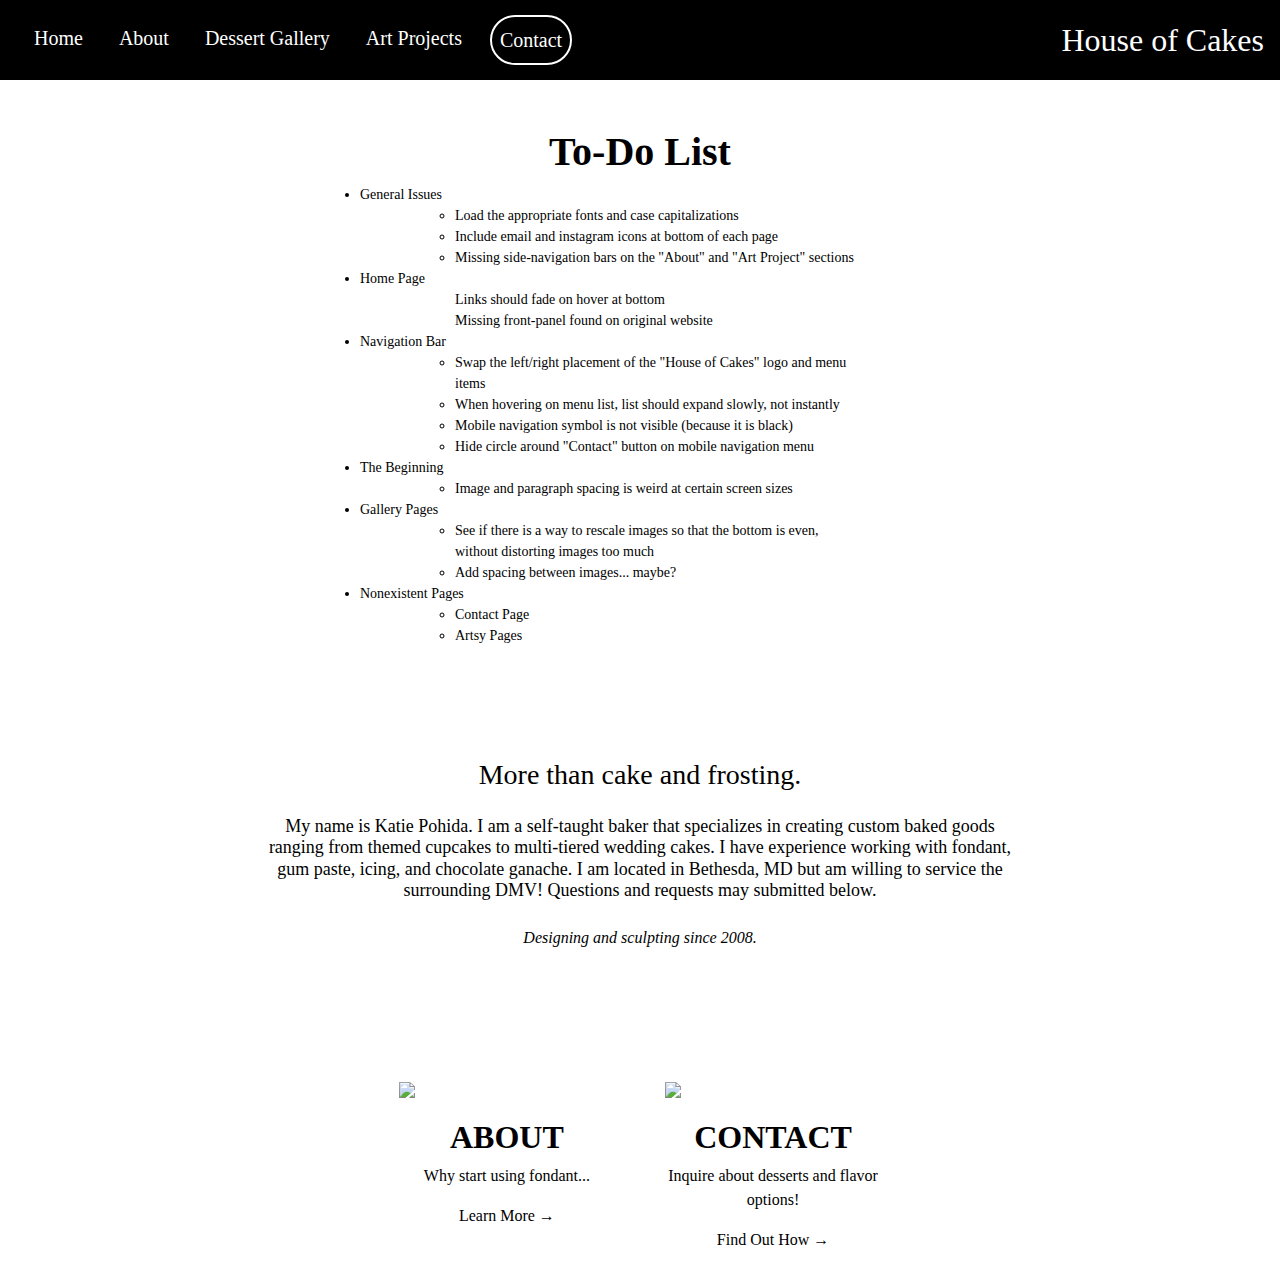
==== index.html @ d574bda6 "First draft of website" ====
<!DOCTYPE html>
<html>

<head>
    <title>House of Cakes</title>
    <!-- Required  meta tags -->
    <meta charset="utf-8">
    <meta name="viewport" content="width=device-width, initial-scale=1.0, shrink-to-fit=no">

    <!-- Bootstrap CSS and main CSS-->
    <link rel="stylesheet" href="https://stackpath.bootstrapcdn.com/bootstrap/4.3.1/css/bootstrap.min.css" integrity="sha384-ggOyR0iXCbMQv3Xipma34MD+dH/1fQ784/j6cY/iJTQUOhcWr7x9JvoRxT2MZw1T" crossorigin="anonymous">
    <link rel="stylesheet" href="./main.css" />
    <link rel="stylesheet" href="./fonts.css" />

    <!-- jQuery, Popper.js, Bootstrap JS -->
    <script src="https://code.jquery.com/jquery-3.3.1.slim.min.js" integrity="sha384-q8i/X+965DzO0rT7abK41JStQIAqVgRVzpbzo5smXKp4YfRvH+8abtTE1Pi6jizo" crossorigin="anonymous"></script>
    <script src="https://cdnjs.cloudflare.com/ajax/libs/popper.js/1.14.7/umd/popper.min.js" integrity="sha384-UO2eT0CpHqdSJQ6hJty5KVphtPhzWj9WO1clHTMGa3JDZwrnQq4sF86dIHNDz0W1" crossorigin="anonymous"></script>
    <script src="https://stackpath.bootstrapcdn.com/bootstrap/4.3.1/js/bootstrap.min.js" integrity="sha384-JjSmVgyd0p3pXB1rRibZUAYoIIy6OrQ6VrjIEaFf/nJGzIxFDsf4x0xIM+B07jRM" crossorigin="anonymous"></script>
</head>

<body class="mt-3 pt-3">

<!-- Navigation bar -->
<nav class="navbar navbar-expand-md navbar-light fixed-top bg-black" >

  <button class="navbar-toggler" type="button" data-toggle="collapse" data-target="#navbarText" aria-controls="navbarText" aria-expanded="false" aria-label="Toggle navigation">
    <span class="navbar-toggler-icon"></span>
  </button>

  <div class="collapse navbar-collapse" id="navbarText">

    <ul class="navbar-nav mr-auto">

      <li class="nav-item active-item">
        <a class="nav-link" href="./index.html">Home <span class="sr-only">(current)</span></a>
      </li>

      <li class="nav-item dropdown">
      <a class="nav-link" href="./the-beginning.html" data-toggle="dropdown">About</a>
        <ul class="dropdown-menu">
          <li><a class="dropdown-item" href="./the-beginning.html">The Beginning</a></li>
          <li><a class="dropdown-item" href="./ordering-options.html">Dessert Options</a></li>
        </ul>
      </li>

      <li class="nav-item dropdown">
      <a class="nav-link" href="./gallery.html" data-toggle="dropdown">Dessert Gallery</a>
        <ul class="dropdown-menu">
          <li><a class="dropdown-item" href="./gallery.html">Cakes</a></li>
          <li><a class="dropdown-item" href="./cupcakes.html">Cupcakes</a></li>
          <li><a class="dropdown-item" href="./cakepops.html">Cake Pops</a></li>
          <li><a class="dropdown-item" href="./misc.html">Miscellaneous</a></li>
        </ul>
      </li>

      <li class="nav-item dropdown">
      <a class="nav-link" href="./drawing-out-a-cure.html" data-toggle="dropdown">Art Projects</a>
        <ul class="dropdown-menu">
          <li><a class="dropdown-item" href="./construction.html">Drawing Out a Cure</a></li>
          <li><a class="dropdown-item" href="./construction.html">Artful Living Event</a></li>
          <li><a class="dropdown-item" href="./construction.html">Miscellaneous</a></li>
        </ul>
      </li>

      <li class="nav-item">
        <a class="nav-link" id="contactfade" href="./contact.html">Contact</a>
      </li>

    </ul>

    <a href="./index.html">
      <span class="navbar-text desktop" style="font-size: 32px; color:white">
        House of Cakes
      </span>
    </a>

  </div>

</nav>

<!-- Front Page Panel -->


<!-- To-Do List -->
<div class="container-fluid d-flex justify-content-center mt-5">
  <div class="row mt-5" style="max-width:800px">
    <div class="col-12">
      <h1 style="text-align:center"> To-Do List</h1>
      <ul>
        <li>General Issues
          <ul>
            <li>Load the appropriate fonts and case capitalizations</li>
            <li>Include email and instagram icons at bottom of each page</li>
            <li>Missing side-navigation bars on the "About" and "Art Project" sections</li>
          </ul>
        </li>
        <li>Home Page
          <ul>Links should fade on hover at bottom</ul>
          <ul>Missing front-panel found on original website</ul>
        </li>
        <li>Navigation Bar
          <ul>
            <li>Swap the left/right placement of the "House of Cakes" logo and menu items</li>
            <li>When hovering on menu list, list should expand slowly, not instantly</li>
            <li>Mobile navigation symbol is not visible (because it is black)</li>
            <li>Hide circle around "Contact" button on mobile navigation menu</li>
          </ul>
        </li>
        <li>The Beginning
          <ul>
            <li>Image and paragraph spacing is weird at certain screen sizes</li>
          </ul>
        </li>
        <li>Gallery Pages
          <ul>
            <li>See if there is a way to rescale images so that the bottom is even, without distorting images too much</li>
            <li>Add spacing between images... maybe?</li>
          </ul>
        </li>
        <li>Nonexistent Pages
          <ul>
            <li>Contact Page</li>
            <li>Artsy Pages</li>
          </ul>
        </li>
      </ul>
    </div>
  </div>
</div>

<!-- More Than Cake and Frosting -->
<div class="container-fluid d-flex justify-content-center mt-5">
  <div class="row mt-5" style="max-width:800px">
    <div class="col-12">
      <h5 class="text-center" style="font-size:28px;">More than cake and frosting.</h5>
      <h5 class="text-center my-4" style="font-size:18px; ">My name is Katie Pohida. I am a self-taught baker that specializes in creating custom baked goods ranging from themed cupcakes to multi-tiered wedding cakes. I have experience working with fondant, gum paste, icing, and chocolate ganache. I am located in Bethesda, MD but am willing to service the surrounding DMV! Questions and requests may submitted below.</h5>
      <p class="text-center"><i>Designing and sculpting since 2008.</i></p>
    </div>
  </div>
</div>

<!-- About and Contact Panels -->
<div class="container-fluid d-flex justify-content-center mt-5">
  <div class="row justify-content-center mt-5">

    <div class="col-md-6" style="max-width:500px">
        <h1><img style="text-align:center; width:100%" src="./Images/MainPageImage1.jpg"></h1>
        <h2 style="text-align:center;">ABOUT</h2>
        <p style="text-align:center;">Why start using fondant...</p>
        <a href="./the-beginning.html" style="text-decoration : none"><p style="text-align:center;">Learn More &#8594;</p></a>
    </div>

    <div class="col-md-6" style="max-width:500px">
        <h1><img style="text-align:center; width:100%" src="./Images/MainPageImage2.jpg"></h1>
        <h2 style="text-align:center;">CONTACT</h2>
        <p style="text-align:center;">Inquire about desserts and flavor options! </p>
        <a href="./contact.html" style="text-decoration : none"><p style="text-align:center;">Find Out How &#8594;</p></a>
    </div>

  </div>
</div>

</body>
</html>
---- main.css ----
/* Color Palettes: 
https://coolors.co/1fa0db-4fcde0-dff2f5-015982-09212b
#DFF2F5 - Azure Web X 11 Color
#4FCDE0 - Sky Blue Crayola
#1FA0DB - Carolina Blue
#015982 - Blue Sapphire 
#09212B - Rich Black FOGRA 29
*/

/* Project Palettes:
https://coolors.co/a4303f-870058-d4df93-6b654b-f9b5ac-82a6b1-ff923f-004643
#A4303F - Vivid Burgundy
#870058 - Pansy Purple
#D4DF9E - Yellow Green Crayola
#6B654B - Gold Fusion
#F9B5AC - Melon
#82A6B1 - Pewter Blue
#FF934F - Atomic Tangerine
#004643 - Warm Black
*/


/* General Formatting (3797d6) */
body {
    background-color: white;
}

h1 {
    font-family: 'Ubuntu';
    font-weight: bold;
    font-style: normal;
    color: black;
    text-align: left;
    padding-left: 10px;
    padding-right: 10px;
}

h2 {
    font-family: 'Ubuntu';
    font-weight: bold;
    font-style: normal;
    color: black;
    text-align: left;
    padding-left: 10px;
    padding-right: 10px;
}

h3 {
    font-family: 'Ubuntu';
    font-weight: 300;
    font-style: normal;
    color: black;
    text-align: left;
    padding-left: 10px;
    padding-right: 10px;
}

h4 {
    font-family: 'Lora';
    font-weight: bold;
    font-style: normal;
    color: black;
    text-align: left;
    padding-left: 10px;
    padding-right: 10px;
}

h5 {
    font-family: 'Lora';
    font-weight: 300;
    font-style: normal;
    color: black;
    text-align: left;
    padding-left: 10px;
    padding-right: 10px;
}
  
p {
    font-family: 'Lora';
    color: black;
    text-align: left;
    padding-left: 10px;
    padding-right: 10px;
}

ol {
    font-family: 'Lora';
    font-weight: 300;
    color: black;
    font-size: 14px;
    padding-left: 45px;
    padding-right: 80px;
    max-width: 750px;
}

ul {
    font-family: 'Lora';
    font-weight: 300;
    color: black;
    font-size: 14px;
    padding-left: 95px;
    padding-right: 80px;
    max-width: 750px;
}

th, td {
    padding: 15px;
    font-family: 'Ubuntu';
    font-weight: bold;
    color: black;
    text-align: center;
  }

/* Resources Page */
a#link {
    background: linear-gradient(to right, #1FA0DB, #1FA0DB 50%, white 50%);
    background-clip: text;
    -webkit-background-clip: text;
    -webkit-text-fill-color: transparent;
    background-size: 210% 100%;
    background-position: 100%;  
    transition: background-position 275ms ease;
}

a#link:hover {
    background-position: 0 100%;
  }

/* Fade on Hover */
.fade#image {
    opacity: 1;
    transition: opacity .25s ease-in-out;
    -moz-transition: opacity .25s ease-in-out;
    -webkit-transition: opacity .25s ease-in-out;
}

.fade#image:hover {
    opacity: 0.75;
    }

/* Hide on Desktop/Mobile */
@media only screen and (orientation:landscape) and (min-width: 1080px) {
    .mobile {
        display: none;
    }
}

@media only screen and (orientation:landscape) and (max-width: 1080px) {
    .desktop {
        display: none;
    }
}

@media only screen and (orientation:portrait) {
    .desktop {
        display: none;
    }
}

/* Background Colors */
.bg-black { background-color: black; }

/* Responsive Font Sizes
   xs (<576px), sm (>=576px), md (>=768px), and lg (>=992px), xl (>=1200px) */

.nav-item{ padding-left: 10px; 
           padding-right: 10px; }
.identifier {color:black}

@media (max-width: 1200px) {
    .on-md { display: show !important; }
    .off-md { display: none !important; }
}

@media (max-width: 992px) {
    .on-md { display: show !important; }
    .off-md { display: none !important; }
}

@media (max-width: 768px) {
    .on-md { display: none !important; }
    .off-md { display: show !important; }
}

@media (max-width: 576px) {
    .on-md { display: none !important; }
    .off-md { display: show !important; }
}


/* Gallery Custom Rows and Columns */
.columnthree {
    float: left;
    width: 30%;
    padding: 0 5px;
  }
  
/* Clear floats after the columns */
.GalleryRow:after {
    content: "";
    display: table;
    clear: both;
   }

.GalleryCenter {
    margin: auto;
    width: 100%;
}

/* Gallery Specifications */
#galleryphotos {
    /* Prevent vertical gaps */
    line-height: 0;
     
    -webkit-column-count: 3;
    -webkit-column-gap:   0px;
    -moz-column-count:    3;
    -moz-column-gap:      0px;
    column-count:         3;
    column-gap:           0px;  

    margin: 100px;
  }
  
#galleryphotos img {
    /* Just in case there are inline attributes */
    width: 100% !important;
    height: auto !important;
}

@media (max-width: 1200px) {
    #galleryphotos {
    -moz-column-count:    3;
    -webkit-column-count: 3;
    column-count:         3;
    margin:           100px;
    }
}
@media (max-width: 992px) {
    #galleryphotos {
    -moz-column-count:    3;
    -webkit-column-count: 3;
    column-count:         3;
    margin:            50px;
    }
}
@media (max-width: 768px) {
    #galleryphotos {
    -moz-column-count:    2;
    -webkit-column-count: 2;
    column-count:         2;
    margin:            35px;
    }
}
@media (max-width: 576px) {
    #galleryphotos {
    -moz-column-count:    1;
    -webkit-column-count: 1;
    column-count:         1;
    margin:            25px;
    }
}

/* Navigation Bar */

.navbar a{
    font-family: Ubuntu !important;
    font-size: 20px;
    color:white !important;
}

.dropdown-menu {
    background: black; 
}

.dropdown-item:hover {
    background:black; 
    color: grey !important;
}

.dropdown-item a {
    color: grey;
}

@media all and (min-width: 768px) {
	.navbar .nav-item .dropdown-menu{ display: none; }
	.navbar .nav-item:hover .nav-link{ color: black;  }
	.navbar .nav-item:hover .dropdown-menu{ display: block; }
	.navbar .nav-item .dropdown-menu{ margin-top:0; }
}

#contactfade {
    border-radius: 25px;
    border: 2px solid white;
}

a#contactfade:hover { 
    background: white; 
    color: black !important; 
    transition: 0.25s ;
}

a#contactfade:not(hover) { 
    background: black; 
    color: white !important; 
    transition: 0.25s ;
}

/* "About" Pages: Size Response */
/* Font-Sizing: xs (<576px), sm (>=576px), md (>=768px), and lg (>=992px), xl (>=1200px) */

.identifier { color: black}
.optionsPanel { max-width:768px; }
#theBeginningTitle { font-size: 24px; }
#theBeginningText { font-size: 18.3px; }
#dessertOptionsTitle { 
    font-size:32px; 
    text-align:center
}
#dessertOptionsSummary {
    font-size:18px; 
    text-align:center;
}
#dessertOptionsLabel {
    font-size:20px;
}
#dessertOptionsDescription {
    font-size:16px;
}

@media (max-width: 1200px) {
.identifier { color :red}
#theBeginningTitle { font-size: 22px; }
#theBeginningText { font-size: 18.3px; }
}

@media (max-width: 992px) {
.identifier { color :orange}
#theBeginningTitle { font-size: 20px; }
#theBeginningText { font-size: 18.3px; }
}

@media (max-width: 768px) {
.identifier { color: yellow}
.optionsPanel { max-width:450px; }
#theBeginningTitle { font-size: 18px; }
#theBeginningText { font-size: 2.3vw; }
#dessertOptionsLabel { padding-top:20px; }
}

@media (max-width: 576px) {
.identifier { color: green}
.optionsPanel { max-width:350px; }
#theBeginningTitle { font-size: 20px; }
#theBeginningText { font-size: 16px; }
#dessertOptionsLabel { padding-top:20px; }
}

/* "About" Pages: General Specifications */
.optionsButton {
    background-color: black;
    border: none;
    color: white;
    text-align: center;
    text-decoration: none;
    display: inline-block;
    font-size: 16px;
    cursor: pointer;
    margin-left: 10px;
    margin-right: 10px;
    padding: 10px 20px;
}

.optionsButton:hover {
    transition: 0.25s;
    background-color: grey;
}

.optionsButton:not(hover) {
    transition: 0.25s;
    background-color: black;
}
---- fonts.css ----
@font-face {
    font-family: 'Lora';
    src: url('./Fonts/Lora-Medium.eot');
    src: url('./Fonts/Lora-Medium.eot?#iefix') format('embedded-opentype'),
        url('./Fonts/Lora-Medium.woff2') format('woff2'),
        url('./Fonts/Lora-Medium.woff') format('woff'),
        url('./Fonts/Lora-Medium.ttf') format('truetype'),
        url('./Fonts/Lora-Medium.svg#Lora-Medium') format('svg');
    font-weight: 500;
    font-style: normal;
    font-display: swap;
}

@font-face {
    font-family: 'Lora';
    src: url('./Fonts/Lora-MediumItalic.eot');
    src: url('./Fonts/Lora-MediumItalic.eot?#iefix') format('embedded-opentype'),
        url('./Fonts/Lora-MediumItalic.woff2') format('woff2'),
        url('./Fonts/Lora-MediumItalic.woff') format('woff'),
        url('./Fonts/Lora-MediumItalic.ttf') format('truetype'),
        url('./Fonts/Lora-MediumItalic.svg#Lora-MediumItalic') format('svg');
    font-weight: 500;
    font-style: italic;
    font-display: swap;
}

@font-face {
    font-family: 'Lora';
    src: url('./Fonts/Lora-Regular.eot');
    src: url('./Fonts/Lora-Regular.eot?#iefix') format('embedded-opentype'),
        url('./Fonts/Lora-Regular.woff2') format('woff2'),
        url('./Fonts/Lora-Regular.woff') format('woff'),
        url('./Fonts/Lora-Regular.ttf') format('truetype'),
        url('./Fonts/Lora-Regular.svg#Lora-Regular') format('svg');
    font-weight: normal;
    font-style: normal;
    font-display: swap;
}

@font-face {
    font-family: 'Lora';
    src: url('./Fonts/Lora-SemiBold.eot');
    src: url('./Fonts/Lora-SemiBold.eot?#iefix') format('embedded-opentype'),
        url('./Fonts/Lora-SemiBold.woff2') format('woff2'),
        url('./Fonts/Lora-SemiBold.woff') format('woff'),
        url('./Fonts/Lora-SemiBold.ttf') format('truetype'),
        url('./Fonts/Lora-SemiBold.svg#Lora-SemiBold') format('svg');
    font-weight: 600;
    font-style: normal;
    font-display: swap;
}

@font-face {
    font-family: 'Lora';
    src: url('./Fonts/Lora-Italic.eot');
    src: url('./Fonts/Lora-Italic.eot?#iefix') format('embedded-opentype'),
        url('./Fonts/Lora-Italic.woff2') format('woff2'),
        url('./Fonts/Lora-Italic.woff') format('woff'),
        url('./Fonts/Lora-Italic.ttf') format('truetype'),
        url('./Fonts/Lora-Italic.svg#Lora-Italic') format('svg');
    font-weight: normal;
    font-style: italic;
    font-display: swap;
}

@font-face {
    font-family: 'Lora';
    src: url('./Fonts/Lora-Bold.eot');
    src: url('./Fonts/Lora-Bold.eot?#iefix') format('embedded-opentype'),
        url('./Fonts/Lora-Bold.woff2') format('woff2'),
        url('./Fonts/Lora-Bold.woff') format('woff'),
        url('./Fonts/Lora-Bold.ttf') format('truetype'),
        url('./Fonts/Lora-Bold.svg#Lora-Bold') format('svg');
    font-weight: bold;
    font-style: normal;
    font-display: swap;
}

@font-face {
    font-family: 'Lora';
    src: url('./Fonts/Lora-BoldItalic.eot');
    src: url('./Fonts/Lora-BoldItalic.eot?#iefix') format('embedded-opentype'),
        url('./Fonts/Lora-BoldItalic.woff2') format('woff2'),
        url('./Fonts/Lora-BoldItalic.woff') format('woff'),
        url('./Fonts/Lora-BoldItalic.ttf') format('truetype'),
        url('./Fonts/Lora-BoldItalic.svg#Lora-BoldItalic') format('svg');
    font-weight: bold;
    font-style: italic;
    font-display: swap;
}

@font-face {
    font-family: 'Lora';
    src: url('./Fonts/Lora-SemiBoldItalic.eot');
    src: url('./Fonts/Lora-SemiBoldItalic.eot?#iefix') format('embedded-opentype'),
        url('./Fonts/Lora-SemiBoldItalic.woff2') format('woff2'),
        url('./Fonts/Lora-SemiBoldItalic.woff') format('woff'),
        url('./Fonts/Lora-SemiBoldItalic.ttf') format('truetype'),
        url('./Fonts/Lora-SemiBoldItalic.svg#Lora-SemiBoldItalic') format('svg');
    font-weight: 600;
    font-style: italic;
    font-display: swap;
}

@font-face {
    font-family: 'Ubuntu';
    src: url('./Fonts/Ubuntu-Regular.eot');
    src: url('./Fonts/Ubuntu-Regular.eot?#iefix') format('embedded-opentype'),
        url('./Fonts/Ubuntu-Regular.woff2') format('woff2'),
        url('./Fonts/Ubuntu-Regular.woff') format('woff'),
        url('./Fonts/Ubuntu-Regular.ttf') format('truetype'),
        url('./Fonts/Ubuntu-Regular.svg#Ubuntu-Regular') format('svg');
    font-weight: normal;
    font-style: normal;
    font-display: swap;
}

@font-face {
    font-family: 'Ubuntu';
    src: url('./Fonts/Ubuntu-MediumItalic.eot');
    src: url('./Fonts/Ubuntu-MediumItalic.eot?#iefix') format('embedded-opentype'),
        url('./Fonts/Ubuntu-MediumItalic.woff2') format('woff2'),
        url('./Fonts/Ubuntu-MediumItalic.woff') format('woff'),
        url('./Fonts/Ubuntu-MediumItalic.ttf') format('truetype'),
        url('./Fonts/Ubuntu-MediumItalic.svg#Ubuntu-MediumItalic') format('svg');
    font-weight: 500;
    font-style: italic;
    font-display: swap;
}

@font-face {
    font-family: 'Ubuntu';
    src: url('./Fonts/Ubuntu-Medium.eot');
    src: url('./Fonts/Ubuntu-Medium.eot?#iefix') format('embedded-opentype'),
        url('./Fonts/Ubuntu-Medium.woff2') format('woff2'),
        url('./Fonts/Ubuntu-Medium.woff') format('woff'),
        url('./Fonts/Ubuntu-Medium.ttf') format('truetype'),
        url('./Fonts/Ubuntu-Medium.svg#Ubuntu-Medium') format('svg');
    font-weight: 500;
    font-style: normal;
    font-display: swap;
}

@font-face {
    font-family: 'Ubuntu';
    src: url('./Fonts/Ubuntu-Bold.eot');
    src: url('./Fonts/Ubuntu-Bold.eot?#iefix') format('embedded-opentype'),
        url('./Fonts/Ubuntu-Bold.woff2') format('woff2'),
        url('./Fonts/Ubuntu-Bold.woff') format('woff'),
        url('./Fonts/Ubuntu-Bold.ttf') format('truetype'),
        url('./Fonts/Ubuntu-Bold.svg#Ubuntu-Bold') format('svg');
    font-weight: bold;
    font-style: normal;
    font-display: swap;
}

@font-face {
    font-family: 'Ubuntu';
    src: url('./Fonts/Ubuntu-BoldItalic.eot');
    src: url('./Fonts/Ubuntu-BoldItalic.eot?#iefix') format('embedded-opentype'),
        url('./Fonts/Ubuntu-BoldItalic.woff2') format('woff2'),
        url('./Fonts/Ubuntu-BoldItalic.woff') format('woff'),
        url('./Fonts/Ubuntu-BoldItalic.ttf') format('truetype'),
        url('./Fonts/Ubuntu-BoldItalic.svg#Ubuntu-BoldItalic') format('svg');
    font-weight: bold;
    font-style: italic;
    font-display: swap;
}

@font-face {
    font-family: 'Ubuntu';
    src: url('./Fonts/Ubuntu-Italic.eot');
    src: url('./Fonts/Ubuntu-Italic.eot?#iefix') format('embedded-opentype'),
        url('./Fonts/Ubuntu-Italic.woff2') format('woff2'),
        url('./Fonts/Ubuntu-Italic.woff') format('woff'),
        url('./Fonts/Ubuntu-Italic.ttf') format('truetype'),
        url('./Fonts/Ubuntu-Italic.svg#Ubuntu-Italic') format('svg');
    font-weight: normal;
    font-style: italic;
    font-display: swap;
}

@font-face {
    font-family: 'Ubuntu';
    src: url('./Fonts/Ubuntu-Light.eot');
    src: url('./Fonts/Ubuntu-Light.eot?#iefix') format('embedded-opentype'),
        url('./Fonts/Ubuntu-Light.woff2') format('woff2'),
        url('./Fonts/Ubuntu-Light.woff') format('woff'),
        url('./Fonts/Ubuntu-Light.ttf') format('truetype'),
        url('./Fonts/Ubuntu-Light.svg#Ubuntu-Light') format('svg');
    font-weight: 300;
    font-style: normal;
    font-display: swap;
}

@font-face {
    font-family: 'Ubuntu';
    src: url('./Fonts/Ubuntu-LightItalic.eot');
    src: url('./Fonts/Ubuntu-LightItalic.eot?#iefix') format('embedded-opentype'),
        url('./Fonts/Ubuntu-LightItalic.woff2') format('woff2'),
        url('./Fonts/Ubuntu-LightItalic.woff') format('woff'),
        url('./Fonts/Ubuntu-LightItalic.ttf') format('truetype'),
        url('./Fonts/Ubuntu-LightItalic.svg#Ubuntu-LightItalic') format('svg');
    font-weight: 300;
    font-style: italic;
    font-display: swap;
}
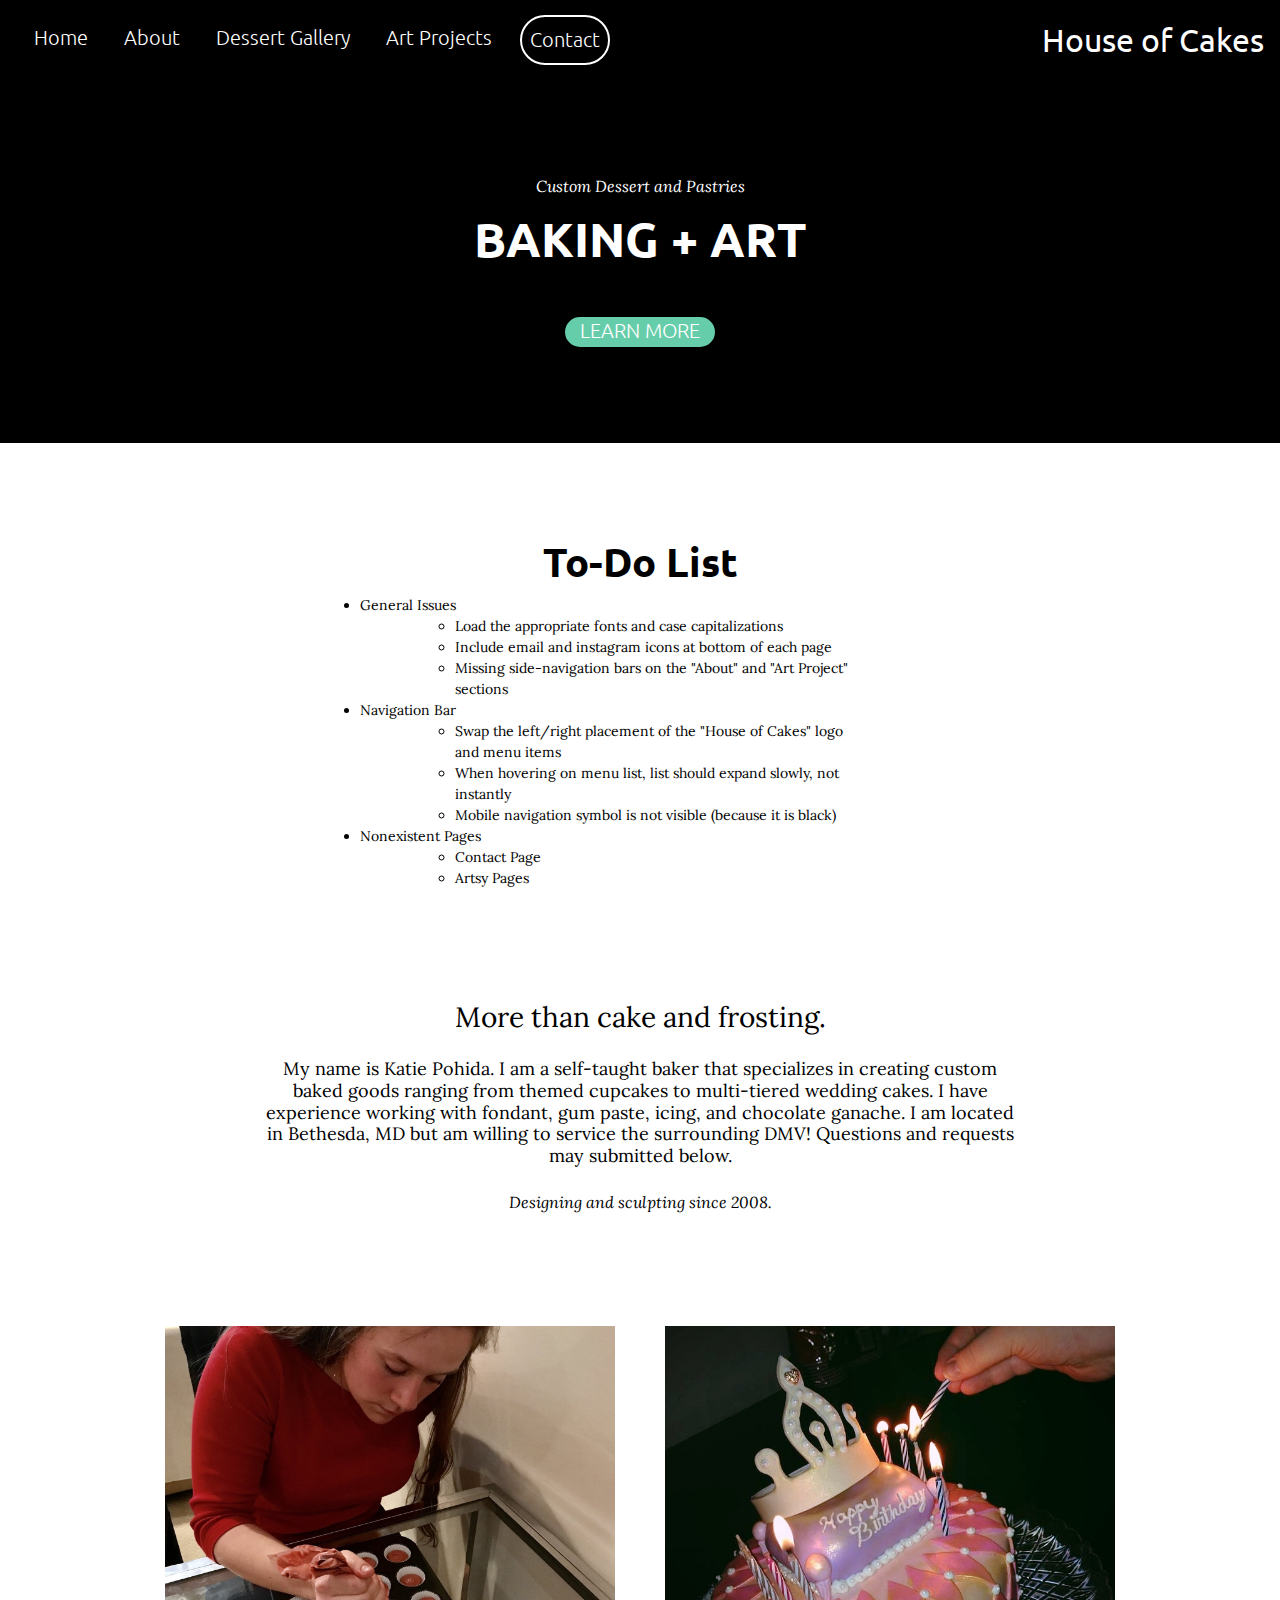
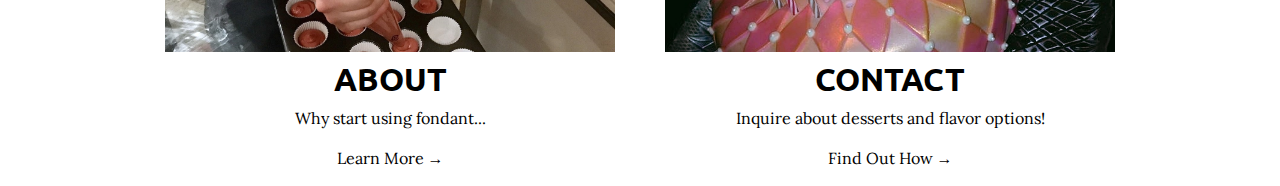
==== commit 75a43a13: "Added pages" ====
--- a/index.html
+++ b/index.html
@@ -57,8 +57,8 @@
       <a class="nav-link" href="./drawing-out-a-cure.html" data-toggle="dropdown">Art Projects</a>
         <ul class="dropdown-menu">
           <li><a class="dropdown-item" href="./construction.html">Drawing Out a Cure</a></li>
-          <li><a class="dropdown-item" href="./construction.html">Artful Living Event</a></li>
-          <li><a class="dropdown-item" href="./construction.html">Miscellaneous</a></li>
+          <li><a class="dropdown-item" href="./artful-living.html">Artful Living Event</a></li>
+          <li><a class="dropdown-item" href="./miscellaneous.html">Miscellaneous</a></li>
         </ul>
       </li>
 
@@ -79,7 +79,15 @@
 </nav>
 
 <!-- Front Page Panel -->
-
+<div class="container-fluid d-flex justify-content-center m-0 bg-black">
+  <div class="row mt-5" style="max-width:800px">
+    <div class="col-12 my-5">
+      <h5 class="mt-5" id="homePanel1">Custom Dessert and Pastries</h5>
+      <h1 class="my-3" id="homePanel2">Baking + Art</h1>
+      <h3 class="my-5" id="homePanel3">Learn More</h3>
+    </div>
+  </div>
+</div>
 
 <!-- To-Do List -->
 <div class="container-fluid d-flex justify-content-center mt-5">
@@ -94,27 +102,11 @@
             <li>Missing side-navigation bars on the "About" and "Art Project" sections</li>
           </ul>
         </li>
-        <li>Home Page
-          <ul>Links should fade on hover at bottom</ul>
-          <ul>Missing front-panel found on original website</ul>
-        </li>
         <li>Navigation Bar
           <ul>
             <li>Swap the left/right placement of the "House of Cakes" logo and menu items</li>
             <li>When hovering on menu list, list should expand slowly, not instantly</li>
             <li>Mobile navigation symbol is not visible (because it is black)</li>
-            <li>Hide circle around "Contact" button on mobile navigation menu</li>
-          </ul>
-        </li>
-        <li>The Beginning
-          <ul>
-            <li>Image and paragraph spacing is weird at certain screen sizes</li>
-          </ul>
-        </li>
-        <li>Gallery Pages
-          <ul>
-            <li>See if there is a way to rescale images so that the bottom is even, without distorting images too much</li>
-            <li>Add spacing between images... maybe?</li>
           </ul>
         </li>
         <li>Nonexistent Pages
@@ -147,14 +139,14 @@
         <h1><img style="text-align:center; width:100%" src="./Images/MainPageImage1.jpg"></h1>
         <h2 style="text-align:center;">ABOUT</h2>
         <p style="text-align:center;">Why start using fondant...</p>
-        <a href="./the-beginning.html" style="text-decoration : none"><p style="text-align:center;">Learn More &#8594;</p></a>
+        <a href="./the-beginning.html" style="text-decoration:none"><p style="text-align:center;">Learn More &#8594;</p></a>
     </div>
 
     <div class="col-md-6" style="max-width:500px">
         <h1><img style="text-align:center; width:100%" src="./Images/MainPageImage2.jpg"></h1>
         <h2 style="text-align:center;">CONTACT</h2>
         <p style="text-align:center;">Inquire about desserts and flavor options! </p>
-        <a href="./contact.html" style="text-decoration : none"><p style="text-align:center;">Find Out How &#8594;</p></a>
+        <a href="./contact.html" style="text-decoration:none"><p style="text-align:center;">Find Out How &#8594;</p></a>
     </div>
 
   </div>
--- a/main.css
+++ b/main.css
@@ -111,7 +111,7 @@
     text-align: center;
   }
 
-/* Resources Page */
+/* Resources Page (Delete, not relevant) */
 a#link {
     background: linear-gradient(to right, #1FA0DB, #1FA0DB 50%, white 50%);
     background-clip: text;
@@ -167,65 +167,21 @@
            padding-right: 10px; }
 .identifier {color:black}
 
-@media (max-width: 1200px) {
-    .on-md { display: show !important; }
-    .off-md { display: none !important; }
-}
-
-@media (max-width: 992px) {
-    .on-md { display: show !important; }
-    .off-md { display: none !important; }
-}
-
-@media (max-width: 768px) {
-    .on-md { display: none !important; }
-    .off-md { display: show !important; }
-}
-
-@media (max-width: 576px) {
-    .on-md { display: none !important; }
-    .off-md { display: show !important; }
-}
-
-
-/* Gallery Custom Rows and Columns */
-.columnthree {
-    float: left;
-    width: 30%;
-    padding: 0 5px;
-  }
-  
-/* Clear floats after the columns */
-.GalleryRow:after {
-    content: "";
-    display: table;
-    clear: both;
-   }
-
-.GalleryCenter {
-    margin: auto;
-    width: 100%;
-}
-
 /* Gallery Specifications */
-#galleryphotos {
-    /* Prevent vertical gaps */
-    line-height: 0;
-     
+.galleryphotos {
     -webkit-column-count: 3;
     -webkit-column-gap:   0px;
     -moz-column-count:    3;
     -moz-column-gap:      0px;
     column-count:         3;
     column-gap:           0px;  
-
     margin: 100px;
   }
   
-#galleryphotos img {
-    /* Just in case there are inline attributes */
-    width: 100% !important;
-    height: auto !important;
+.galleryphotos img {
+    width:   97.5%;
+    height:   auto;
+    margin:    5px;
 }
 
 @media (max-width: 1200px) {
@@ -286,24 +242,21 @@
 	.navbar .nav-item .dropdown-menu{ display: none; }
 	.navbar .nav-item:hover .nav-link{ color: black;  }
 	.navbar .nav-item:hover .dropdown-menu{ display: block; }
-	.navbar .nav-item .dropdown-menu{ margin-top:0; }
-}
-
-#contactfade {
-    border-radius: 25px;
-    border: 2px solid white;
-}
-
-a#contactfade:hover { 
-    background: white; 
-    color: black !important; 
-    transition: 0.25s ;
-}
-
-a#contactfade:not(hover) { 
-    background: black; 
-    color: white !important; 
-    transition: 0.25s ;
+    .navbar .nav-item .dropdown-menu{ margin-top:0; }
+    #contactfade {
+        border-radius: 25px;
+        border: 2px solid white;
+    }
+    a#contactfade:hover { 
+        background: white; 
+        color: black !important; 
+        transition: 0.25s ;
+    }
+    a#contactfade:not(hover) { 
+        background: black; 
+        color: white !important; 
+        transition: 0.25s ;
+    }
 }
 
 /* "About" Pages: Size Response */
@@ -313,6 +266,10 @@
 .optionsPanel { max-width:768px; }
 #theBeginningTitle { font-size: 24px; }
 #theBeginningText { font-size: 18.3px; }
+#theBeginningPhoto1 { 
+    width: 100%;
+    height: 225px;
+}
 #dessertOptionsTitle { 
     font-size:32px; 
     text-align:center
@@ -332,12 +289,20 @@
 .identifier { color :red}
 #theBeginningTitle { font-size: 22px; }
 #theBeginningText { font-size: 18.3px; }
+#theBeginningPhoto1 { 
+    width:  100%;
+    height: 225px;
+    }
 }
 
 @media (max-width: 992px) {
 .identifier { color :orange}
 #theBeginningTitle { font-size: 20px; }
 #theBeginningText { font-size: 18.3px; }
+#theBeginningPhoto1 { 
+    width:  100%;
+    height: 225px;
+    }
 }
 
 @media (max-width: 768px) {
@@ -345,6 +310,10 @@
 .optionsPanel { max-width:450px; }
 #theBeginningTitle { font-size: 18px; }
 #theBeginningText { font-size: 2.3vw; }
+#theBeginningPhoto1 { 
+    width:  100%;
+    height: 30vw;
+    }
 #dessertOptionsLabel { padding-top:20px; }
 }
 
@@ -353,6 +322,10 @@
 .optionsPanel { max-width:350px; }
 #theBeginningTitle { font-size: 20px; }
 #theBeginningText { font-size: 16px; }
+#theBeginningPhoto1 { 
+    width:  100%; 
+    height: 100%;
+    }
 #dessertOptionsLabel { padding-top:20px; }
 }
 
@@ -379,4 +352,42 @@
 .optionsButton:not(hover) {
     transition: 0.25s;
     background-color: black;
+}
+
+/* Home Page */
+#homePanel1 {
+    font-size: 16px;
+    text-align: center;
+    font-style: italic;
+    color: white;
+}
+
+#homePanel2 {
+    font-size: 48px;
+    text-align: center;
+    text-transform: uppercase;
+    color: white;
+}
+
+#homePanel3 {
+    font-size: 20px;
+    text-align: center;
+    color: white;
+    border-radius: 100px;
+    width: 150px;
+    height: 30px;
+    border: 2px solid mediumaquamarine;
+    background-color: mediumaquamarine;
+    margin: 0 auto;
+    text-transform: uppercase;
+}
+
+/* Art Pages */
+.artful-paragraph-light{
+    line-height: 1.88;
+}
+
+.artful-paragraph-dark{
+    line-height: 1.88;
+    background-color: lightgrey;
 }